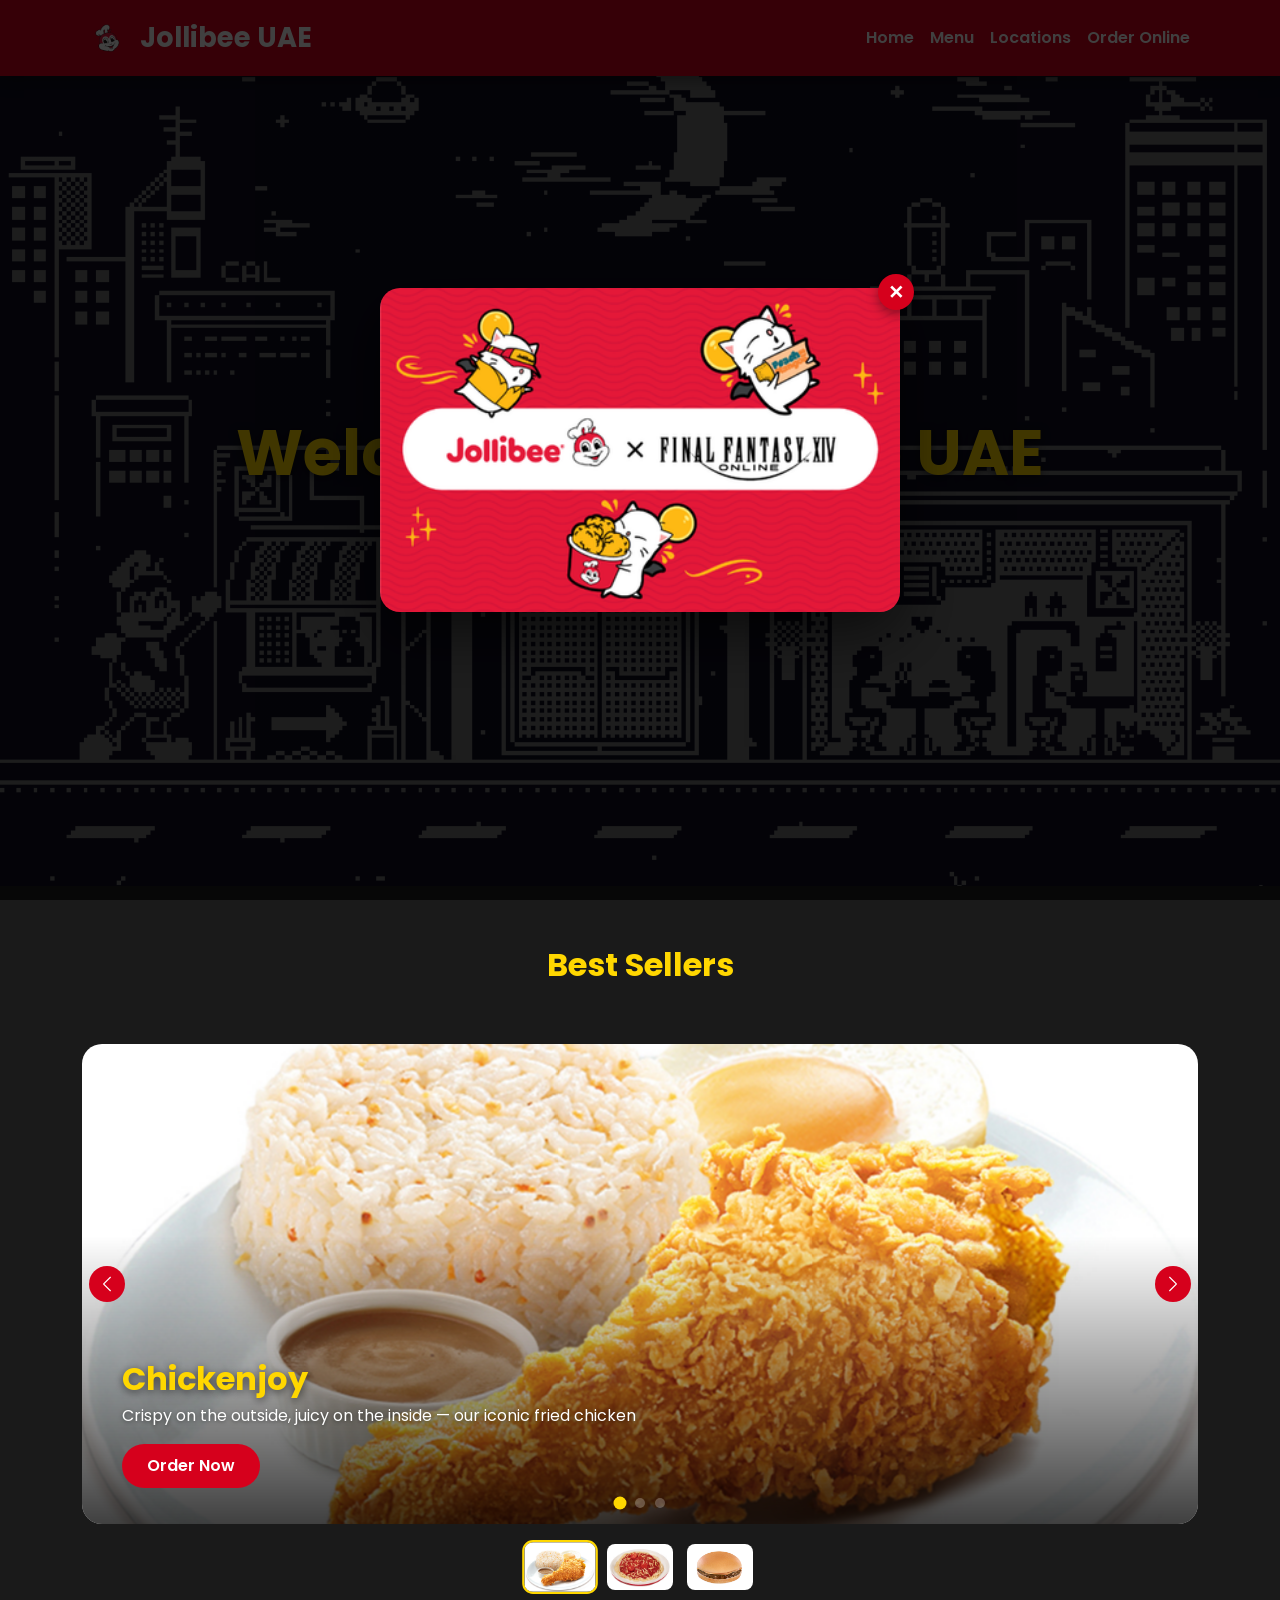
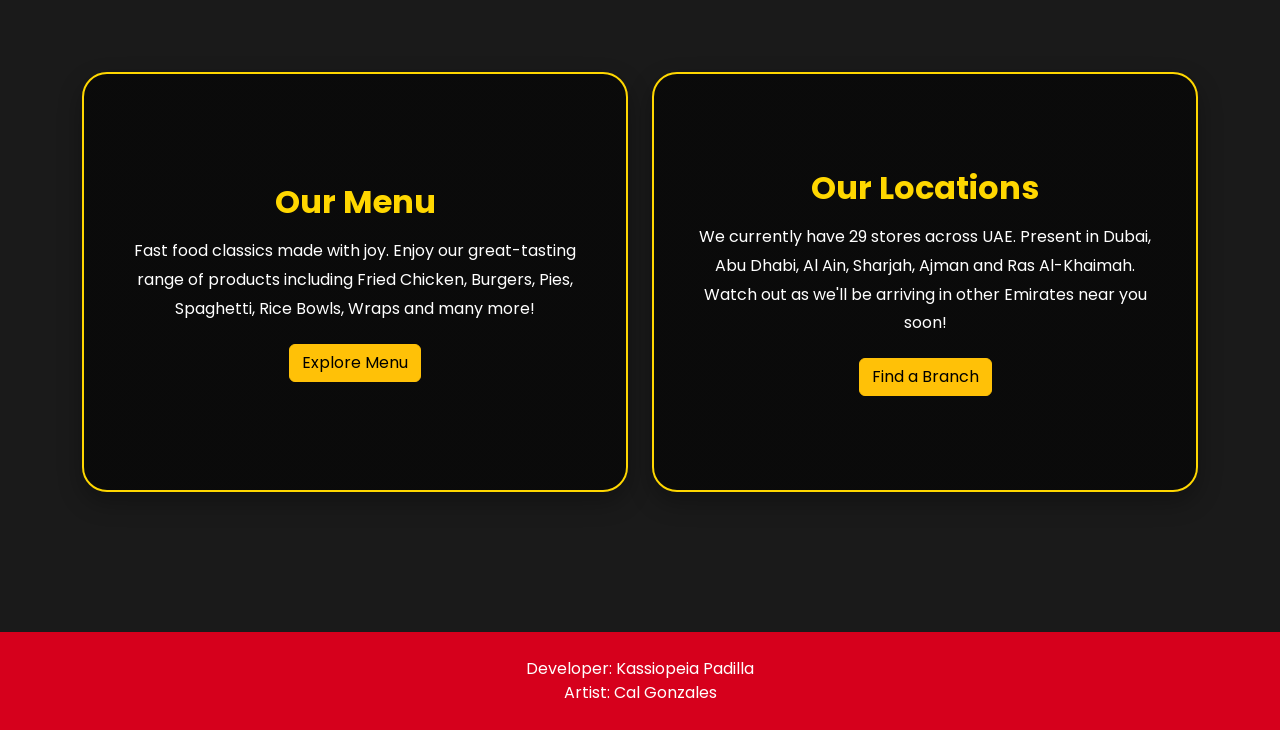
==== index.html @ d3505de2 "Add files via upload" ====
<!DOCTYPE html>
<html lang="en">

<head>
    <meta charset="UTF-8">
    <meta name="viewport" content="width=device-width, initial-scale=1.0">
    <title>Jollibee UAE</title>

    <link href="https://cdn.jsdelivr.net/npm/bootstrap@5.3.3/dist/css/bootstrap.min.css" rel="stylesheet">
    <link rel="stylesheet" href="style.css">
</head>

<body>

    <div id="lightboxOverlay">
        <div class="lightbox-inner">
            <button class="lightbox-close" onclick="closeLightbox()" aria-label="Close">✕</button>
            <img src="lightbox.png" alt="Jollibee Promo">
        </div>
    </div>

    <nav class="navbar navbar-expand-lg navbar-dark">
        <div class="container">

            <a class="navbar-brand d-flex align-items-center" href="index.html">
                <img src="jollibee-logo.png" alt="Jollibee Logo" width="55" height="55" class="me-2">
                <span>Jollibee UAE</span>
            </a>

            <button class="navbar-toggler" type="button" data-bs-toggle="collapse" data-bs-target="#navbarMenu">
                <span class="navbar-toggler-icon"></span>
            </button>

            <div class="collapse navbar-collapse" id="navbarMenu">
                <ul class="navbar-nav ms-auto">

                    <li class="nav-item">
                        <a class="nav-link active" href="index.html">Home</a>
                    </li>

                    <li class="nav-item">
                        <a class="nav-link" href="menu.html">Menu</a>
                    </li>

                    <li class="nav-item">
                        <a class="nav-link" href="branches.html">Locations</a>
                    </li>

                    <li class="nav-item">
                        <a class="nav-link" href="order.html">Order Online</a>
                    </li>

                </ul>
            </div>

        </div>
    </nav>

    <section class="hero">
        <div>
            <h1>Welcome to Jollibee UAE</h1>
            <a href="menu.html" class="btn hero-btn">View Menu</a>
        </div>
    </section>

    <div class="container">

        <h2 class="section-title">Best Sellers</h2>

        <div id="bestSellersCarousel" class="carousel slide" data-bs-ride="carousel" data-bs-interval="4000">

            <!-- indicators -->
            <div class="carousel-indicators">
                <button type="button" data-bs-target="#bestSellersCarousel" data-bs-slide-to="0"
                    class="active"></button>
                <button type="button" data-bs-target="#bestSellersCarousel" data-bs-slide-to="1"></button>
                <button type="button" data-bs-target="#bestSellersCarousel" data-bs-slide-to="2"></button>
            </div>

            <div class="carousel-inner">

                <div class="carousel-item active">
                    <div class="bs-slide">
                        <img src="chickenjoy.jpg" alt="Chickenjoy">
                        <div class="bs-caption">
                            <h3>Chickenjoy</h3>
                            <p>Crispy on the outside, juicy on the inside — our iconic fried chicken</p>
                            <a href="order.html" class="btn btn-jollibee">Order Now</a>
                        </div>
                    </div>
                </div>

                <div class="carousel-item">
                    <div class="bs-slide">
                        <img src="jolly spaghetti.png" alt="Jolly Spaghetti">
                        <div class="bs-caption">
                            <h3>Jolly Spaghetti</h3>
                            <p>Sweet Filipino-style spaghetti loaded with cheese and hotdog slices</p>
                            <a href="order.html" class="btn btn-jollibee">Order Now</a>
                        </div>
                    </div>
                </div>

                <div class="carousel-item">
                    <div class="bs-slide">
                        <img src="yum burger.jpg" alt="Yumburger">
                        <div class="bs-caption">
                            <h3>Yumburger</h3>
                            <p>Classic Jollibee burger — simple, satisfying, and always a favorite</p>
                            <a href="order.html" class="btn btn-jollibee">Order Now</a>
                        </div>
                    </div>
                </div>

            </div>

            <button class="carousel-control-prev" type="button" data-bs-target="#bestSellersCarousel"
                data-bs-slide="prev">
                <span class="carousel-control-prev-icon"></span>
            </button>

            <button class="carousel-control-next" type="button" data-bs-target="#bestSellersCarousel"
                data-bs-slide="next">
                <span class="carousel-control-next-icon"></span>
            </button>

        </div>

        <div class="bs-thumbs">

            <div class="bs-thumb active" data-index="0" onclick="goToSlide(0)">
                <img src="chickenjoy.jpg" alt="Chickenjoy">
            </div>

            <div class="bs-thumb" data-index="1" onclick="goToSlide(1)">
                <img src="jolly spaghetti.png" alt="Jolly Spaghetti">
            </div>

            <div class="bs-thumb" data-index="2" onclick="goToSlide(2)">
                <img src="yum burger.jpg" alt="Yumburger">
            </div>

        </div>

    </div>

    <section class="info-section">
        <div class="container">
            <div class="row g-4">

                <div class="col-lg-6">
                    <div class="feature-card menu-feature">
                        <div class="feature-overlay">
                            <h2>Our Menu</h2>
                            <p>
                                Fast food classics made with joy.
                                Enjoy our great-tasting range of products
                                including Fried Chicken, Burgers, Pies,
                                Spaghetti, Rice Bowls, Wraps and many more!
                            </p>
                            <a href="menu.html" class="btn btn-warning">Explore Menu</a>
                        </div>
                    </div>
                </div>

                <div class="col-lg-6">
                    <div class="feature-card location-feature">
                        <div class="feature-overlay">
                            <h2>Our Locations</h2>
                            <p>
                                We currently have 29 stores across UAE.
                                Present in Dubai, Abu Dhabi, Al Ain,
                                Sharjah, Ajman and Ras Al-Khaimah.
                                Watch out as we'll be arriving in
                                other Emirates near you soon!
                            </p>
                            <a href="branches.html" class="btn btn-warning">Find a Branch</a>
                        </div>
                    </div>
                </div>

            </div>
        </div>
    </section>

    <footer>
        <p>Developer: Kassiopeia Padilla</p>
        <p>Artist: Cal Gonzales</p>
    </footer>

    <script src="https://cdn.jsdelivr.net/npm/bootstrap@5.3.3/dist/js/bootstrap.bundle.min.js"></script>

    <script>
        (function () {
            if (!sessionStorage.getItem('jollibee_lightbox_shown')) {
                const overlay = document.getElementById('lightboxOverlay');
                overlay.classList.add('show');
                sessionStorage.setItem('jollibee_lightbox_shown', '1');
            }
        })();

        function closeLightbox() {
            const overlay = document.getElementById('lightboxOverlay');
            overlay.style.animation = 'fadeIn .3s ease reverse forwards';
            setTimeout(() => overlay.classList.remove('show'), 280);
        }

        document.getElementById('lightboxOverlay').addEventListener('click', function (e) {
            if (e.target === this) closeLightbox();
        });

        const carousel = document.getElementById('bestSellersCarousel');
        const thumbs = document.querySelectorAll('.bs-thumb');

        function goToSlide(index) {
            bootstrap.Carousel.getOrCreateInstance(carousel).to(index);
        }

        carousel.addEventListener('slid.bs.carousel', function (e) {
            thumbs.forEach(t => t.classList.remove('active'));
            document.querySelector(`.bs-thumb[data-index="${e.to}"]`).classList.add('active');
        });
    </script>
</body>

</html>
---- style.css ----
@import url('https://fonts.googleapis.com/css2?family=Poppins:wght@300;400;600;700&display=swap');

* {
    margin: 0;
    padding: 0;
    box-sizing: border-box;
    font-family: 'Poppins', sans-serif;
}

body {
    background: #1a1a1a;
    color: white;
}

a {
    text-decoration: none;
}

.navbar {
    background: #d6001c;
    box-shadow: 0 4px 15px rgba(0, 0, 0, .4);
}

.navbar-brand {
    font-size: 1.7rem;
    font-weight: 700;
    color: white !important;
}

.navbar-brand img {
    width: 50px;
    height: 50px;
    object-fit: contain;
}

.nav-link {
    color: white !important;
    font-weight: 600;
}

.nav-link:hover {
    color: #ffd700 !important;
}

.hero {
    height: 90vh;
    background:
        linear-gradient(rgba(0, 0, 0, .55),
            rgba(0, 0, 0, .55)),
        url("pixelbg.png");
    background-size: cover;
    background-position: center;
    display: flex;
    justify-content: center;
    align-items: center;
    text-align: center;
}

.hero h1 {
    color: #ffd700;
    font-size: 4rem;
    font-weight: 700;
    text-shadow: 0 2px 8px rgba(0, 0, 0, .6);
}

.hero-btn {
    display: inline-block;
    padding: 12px 30px;
    border: none;
    background: #ffd700;
    color: black;
    border-radius: 50px;
    font-weight: 700;
    transition: .3s;
}

.hero-btn:hover {
    background: #ffd700;
    color: white;
    transform: translateY(-5px);
}

.section-title {
    text-align: center;
    margin: 60px 0;
    color: #ffd700;
    font-weight: 700;
}

.food-card {
    background: #2a2a2a;
    color: white;
    height: 100%;
    border: none;
    border-radius: 20px;
    overflow: hidden;
    transition: .3s;
    box-shadow: 0 5px 15px rgba(0, 0, 0, .4);
}

.food-card:hover {
    transform: translateY(-8px);
    box-shadow: 0 10px 25px rgba(0, 0, 0, .4);
}

.food-card img {
    width: 100%;
    height: 220px;
    object-fit: cover;
    object-position: center;
}

.food-card .card-body {
    display: flex;
    flex-direction: column;
    justify-content: space-between;
}

.btn-jollibee {
    background: #d6001c;
    color: white;
    border: none;
    border-radius: 30px;
    padding: 10px 25px;
    font-weight: 600;
}

.btn-jollibee:hover {
    background: #ffd700;
    color: black;
}

.info-section {
    padding: 80px 0;
}

.info-card {
    min-height: 420px;
    border-radius: 25px;
    overflow: hidden;
    display: flex;
    align-items: center;
    justify-content: center;
    text-align: center;
    border: 2px solid #ffd700;
    box-shadow: 0 10px 25px rgba(0, 0, 0, .3);
    transition: .3s;
}

.info-card:hover {
    transform: translateY(-8px);
}

.menu-info {
    background:
        linear-gradient(rgba(0, 0, 0, .6),
            rgba(0, 0, 0, .6)),
        url("images/menu-bg.jpg");
    background-size: cover;
    background-position: center;
}

.location-info {
    background:
        linear-gradient(rgba(0, 0, 0, .6),
            rgba(0, 0, 0, .6)),
        url("images/location-bg.jpg");
    background-size: cover;
    background-position: center;
}

.info-content {
    padding: 40px;
}

.info-content h2 {
    color: #ffd700;
    font-weight: 700;
    margin-bottom: 20px;
}

.info-content p {
    color: white;
    line-height: 1.8;
}

.info-btn {
    background: #ffd700;
    color: black;
    border: none;
    border-radius: 30px;
    padding: 12px 30px;
    font-weight: 700;
    margin-top: 20px;
}

.info-btn:hover {
    background: #ffd700;
    color: white;
}

.menu-banner {
    background:
        linear-gradient(rgba(214, 0, 28, .85),
            rgba(214, 0, 28, .85)),
        url("images/menu-banner.jpg");
    background-size: cover;
    background-position: center;
    color: white;
    text-align: center;
    padding: 80px 20px;
}

.menu-banner h1 {
    font-size: 3rem;
    font-weight: 700;
}

.menu-category {
    color: #ffd700;
    margin-top: 50px;
    margin-bottom: 25px;
    font-weight: 700;
    border-left: 6px solid #ffd700;
    padding-left: 15px;
}

.menu-card {
    background: #2a2a2a;
    color: white;
    border: none;
    border-radius: 20px;
    overflow: hidden;
    box-shadow: 0 5px 15px rgba(0, 0, 0, .4);
    transition: .3s;
    max-width: 320px;
    margin: auto;
    height: 100%;
}

.menu-card:hover {
    transform: translateY(-8px);
}

.menu-card img {
    width: 100%;
    height: 280px;
    object-fit: cover;
    object-position: center;
}

.menu-card .card-body {
    min-height: 170px;
    display: flex;
    flex-direction: column;
    justify-content: space-between;
    text-align: center;
}

.menu-card h5 {
    color: #ffd700;
    font-weight: 700;
}

.table {
    background: white;
    box-shadow: 0 5px 20px rgba(0, 0, 0, .2);
    border-radius: 15px;
    overflow: hidden;
}

.form-container {
    background: #2a2a2a;
    padding: 40px;
    border-radius: 20px;
    box-shadow: 0 5px 20px rgba(0, 0, 0, .3);
}

.form-control,
.form-select {
    border-radius: 10px;
}

.gallery img {
    width: 100%;
    border-radius: 15px;
    transition: .4s;
}

.gallery img:hover {
    transform: scale(1.05);
}

.list-group-item {
    background: #2a2a2a;
    color: white;
    border-bottom: 1px solid #444;
}

.list-group-item h5 {
    color: #ffd700;
    font-weight: 600;
}

.branch-map {
    border-radius: 20px;
    overflow: hidden;
    box-shadow: 0 5px 20px rgba(0, 0, 0, .3);
}

footer {
    background: #d6001c;
    color: white;
    padding: 25px;
    text-align: center;
    margin-top: 60px;
}

footer p {
    margin: 0;
}

.shadow-custom {
    box-shadow: 0 5px 15px rgba(0, 0, 0, .3);
}

.rounded-custom {
    border-radius: 25px;
}

.accordion-item {
    background: transparent;
    border: none !important;
    margin-bottom: 15px;
    border-radius: 15px !important;
    overflow: hidden;
    box-shadow: 0 4px 12px rgba(0, 0, 0, .25);
}

.accordion-button {
    background: #d6001c;
    color: white;
    font-weight: 600;
    border: none !important;
    box-shadow: none !important;
}

.accordion-button:not(.collapsed) {
    background: #d6001c;
    color: black;
    box-shadow: none !important;
}

.accordion-button:focus {
    box-shadow: none !important;
    border: none !important;
}

.accordion-collapse {
    border: none !important;
}

.accordion-body {
    background: #2d2d2d;
    color: white;
    padding: 20px;
    margin: 0;
    border: none !important;
    box-shadow: none !important;
}

.accordion-body p {
    margin-bottom: 10px;
}

.accordion-body strong {
    color: #ffd700;
}

.accordion-body a {
    color: #f4f4f4;
    text-decoration: none;
    font-weight: 600;
}

.accordion-body a:hover {
    color: white;
}

.accordion-button::after {
    filter: brightness(0) invert(1);
}

.accordion-item,
.accordion-header,
.accordion-button,
.accordion-collapse,
.accordion-body {
    border: none !important;
}

.list-group-item {
    background: #2d2d2d !important;
    color: white !important;
}

.list-group {
    --bs-list-group-bg: #2d2d2d;
    --bs-list-group-border-color: transparent;
}

.order-banner {
    background:
        linear-gradient(rgba(214, 0, 28, .88), rgba(214, 0, 28, .88)),
        url("images/menu-banner.jpg");
    background-size: cover;
    background-position: center;
    color: white;
    text-align: center;
    padding: 80px 20px;
}

.order-banner h1 {
    font-size: 3rem;
    font-weight: 700;
}

.order-banner p {
    font-size: 1.1rem;
    opacity: .9;
}

.step-badge {
    display: inline-flex;
    align-items: center;
    justify-content: center;
    width: 36px;
    height: 36px;
    border-radius: 50%;
    background: #d6001c;
    color: white;
    font-weight: 700;
    font-size: .95rem;
    flex-shrink: 0;
}

.step-title {
    color: #ffd700;
    font-weight: 700;
    font-size: 1.15rem;
}

.order-card {
    background: #2a2a2a;
    border-radius: 20px;
    padding: 40px;
    box-shadow: 0 8px 30px rgba(0, 0, 0, .4);
}

.order-card label {
    color: #ffd700;
    font-weight: 600;
    margin-bottom: 6px;
}

.order-card .form-control,
.order-card .form-select {
    background: #1a1a1a;
    border: 1px solid #444;
    color: white;
    border-radius: 10px;
    padding: 10px 14px;
}

.order-card .form-control:focus,
.order-card .form-select:focus {
    background: #1a1a1a;
    border-color: #ffd700;
    color: white;
    box-shadow: 0 0 0 3px rgba(255, 215, 0, .2);
}

.order-card .form-select option {
    background: #1a1a1a;
    color: white;
}

.qty-wrapper {
    display: flex;
    align-items: center;
    gap: 10px;
}

.qty-btn {
    width: 36px;
    height: 36px;
    border-radius: 50%;
    border: none;
    background: #d6001c;
    color: white;
    font-size: 1.2rem;
    font-weight: 700;
    line-height: 1;
    cursor: pointer;
    transition: .2s;
}

.qty-btn:hover {
    background: #ffd700;
    color: black;
}

.qty-display {
    min-width: 36px;
    text-align: center;
    font-weight: 700;
    font-size: 1.1rem;
    color: white;
}

.order-type-btn {
    flex: 1;
    padding: 12px;
    border: 2px solid #444;
    background: transparent;
    color: white;
    font-weight: 600;
    border-radius: 12px;
    transition: .2s;
    cursor: pointer;
}

.order-type-btn.active,
.order-type-btn:hover {
    border-color: #ffd700;
    background: rgba(255, 215, 0, .1);
    color: #ffd700;
}

.section-divider {
    border: none;
    border-top: 1px solid #444;
    margin: 30px 0;
}

.btn-order-submit {
    background: #d6001c;
    color: white;
    border: none;
    border-radius: 50px;
    padding: 14px 40px;
    font-size: 1.1rem;
    font-weight: 700;
    width: 100%;
    transition: .3s;
}

.btn-order-submit:hover {
    background: #ffd700;
    color: black;
    transform: translateY(-3px);
    box-shadow: 0 6px 20px rgba(255, 215, 0, .3);
}

.modal-content {
    background: #2a2a2a;
    color: white;
    border-radius: 20px;
    border: none;
}

.modal-header {
    border-bottom: 1px solid #444;
}

.modal-footer {
    border-top: 1px solid #444;
}

.modal-title {
    color: #ffd700;
    font-weight: 700;
}

.confirm-icon {
    font-size: 4rem;
    display: block;
    text-align: center;
    margin-bottom: 10px;
}

.order-summary-box {
    background: #1a1a1a;
    border-radius: 12px;
    padding: 16px 20px;
    font-size: .95rem;
    line-height: 1.9;
}

.order-summary-box span {
    color: #ffd700;
    font-weight: 600;
}

.info-strip {
    background: #2a2a2a;
    border-left: 4px solid #ffd700;
    border-radius: 0 12px 12px 0;
    padding: 16px 20px;
    margin-bottom: 16px;
    font-size: .9rem;
    color: #ccc;
}

.info-strip strong {
    color: white;
}

/* ── Lightbox ── */
#lightboxOverlay {
    display: none;
    position: fixed;
    inset: 0;
    background: rgba(0, 0, 0, .75);
    z-index: 9999;
    justify-content: center;
    align-items: center;
    animation: fadeIn .4s ease;
}

#lightboxOverlay.show {
    display: flex;
}

@keyframes fadeIn {
    from { opacity: 0; }
    to   { opacity: 1; }
}

.lightbox-inner {
    position: relative;
    max-width: 520px;
    width: 90%;
    animation: popIn .4s cubic-bezier(.175, .885, .32, 1.275);
}

@keyframes popIn {
    from { transform: scale(.85); opacity: 0; }
    to   { transform: scale(1);  opacity: 1; }
}

.lightbox-inner img {
    width: 100%;
    border-radius: 20px;
    display: block;
    box-shadow: 0 20px 60px rgba(0, 0, 0, .6);
}

.lightbox-close {
    position: absolute;
    top: -14px;
    right: -14px;
    width: 36px;
    height: 36px;
    border-radius: 50%;
    background: #d6001c;
    color: white;
    border: none;
    font-size: 1.2rem;
    font-weight: 700;
    line-height: 1;
    cursor: pointer;
    display: flex;
    align-items: center;
    justify-content: center;
    box-shadow: 0 4px 12px rgba(0, 0, 0, .4);
    transition: .2s;
}

.lightbox-close:hover {
    background: #ffd700;
    color: black;
    transform: scale(1.15);
}

/* ── Best Sellers Carousel ── */
#bestSellersCarousel .carousel-inner {
    border-radius: 20px;
    overflow: hidden;
}

#bestSellersCarousel .carousel-item {
    transition: transform .7s ease-in-out;
}

.bs-slide {
    position: relative;
    height: 480px;
    overflow: hidden;
}

.bs-slide img {
    width: 100%;
    height: 100%;
    object-fit: cover;
    object-position: center;
    animation: none;
}

#bestSellersCarousel .carousel-item.active .bs-slide img {
    animation: kenBurns 8s ease-in-out forwards;
}

@keyframes kenBurns {
    from { transform: scale(1);    }
    to   { transform: scale(1.06); }
}

.bs-caption {
    position: absolute;
    inset: 0;
    background: linear-gradient(to top, rgba(0, 0, 0, .75) 0%, transparent 60%);
    display: flex;
    flex-direction: column;
    justify-content: flex-end;
    padding: 36px 40px;
}

.bs-caption h3 {
    color: #ffd700;
    font-size: 2rem;
    font-weight: 700;
    margin-bottom: 6px;
    text-shadow: 0 2px 8px rgba(0, 0, 0, .6);
}

.bs-caption p {
    color: white;
    font-size: 1rem;
    margin-bottom: 16px;
    text-shadow: 0 1px 4px rgba(0, 0, 0, .5);
}

.bs-caption .btn-jollibee {
    align-self: flex-start;
}

#bestSellersCarousel .carousel-indicators [data-bs-target] {
    width: 10px;
    height: 10px;
    border-radius: 50%;
    background: rgba(255, 255, 255, .5);
    border: none;
    margin: 0 5px;
    transition: .3s;
}

#bestSellersCarousel .carousel-indicators .active {
    background: #ffd700;
    transform: scale(1.3);
}

#bestSellersCarousel .carousel-control-prev,
#bestSellersCarousel .carousel-control-next {
    width: 50px;
    opacity: 1;
}

#bestSellersCarousel .carousel-control-prev-icon,
#bestSellersCarousel .carousel-control-next-icon {
    background-color: #d6001c;
    border-radius: 50%;
    padding: 18px;
    background-size: 50%;
}

.bs-thumbs {
    display: flex;
    gap: 10px;
    justify-content: center;
    margin-top: 18px;
}

.bs-thumb {
    width: 70px;
    height: 50px;
    border-radius: 10px;
    overflow: hidden;
    border: 2px solid transparent;
    cursor: pointer;
    transition: .25s;
    flex-shrink: 0;
}

.bs-thumb img {
    width: 100%;
    height: 100%;
    object-fit: cover;
}

.bs-thumb.active,
.bs-thumb:hover {
    border-color: #ffd700;
    transform: scale(1.08);
}

.feature-card {
    min-height: 420px;
    border-radius: 25px;
    overflow: hidden;
    position: relative;
    display: flex;
    align-items: center;
    justify-content: center;
    text-align: center;
    border: 2px solid #ffd700;
    box-shadow: 0 10px 25px rgba(0, 0, 0, .3);
    transition: .3s;
}

.feature-card:hover {
    transform: translateY(-8px);
}

.menu-feature {
    background:
        linear-gradient(rgba(0, 0, 0, .6),
            rgba(0, 0, 0, .6)),
        url("images/menu-bg.jpg");
    background-size: cover;
    background-position: center;
}

.location-feature {
    background:
        linear-gradient(rgba(0, 0, 0, .6),
            rgba(0, 0, 0, .6)),
        url("images/location-bg.jpg");
    background-size: cover;
    background-position: center;
}

.feature-overlay {
    padding: 40px;
    color: white;
}

.feature-overlay h2 {
    color: #ffd700;
    font-weight: 700;
    margin-bottom: 16px;
}

.feature-overlay p {
    line-height: 1.8;
    margin-bottom: 20px;
}

.animated-image {
    max-width: 220px;
    margin-bottom: 40px;
}
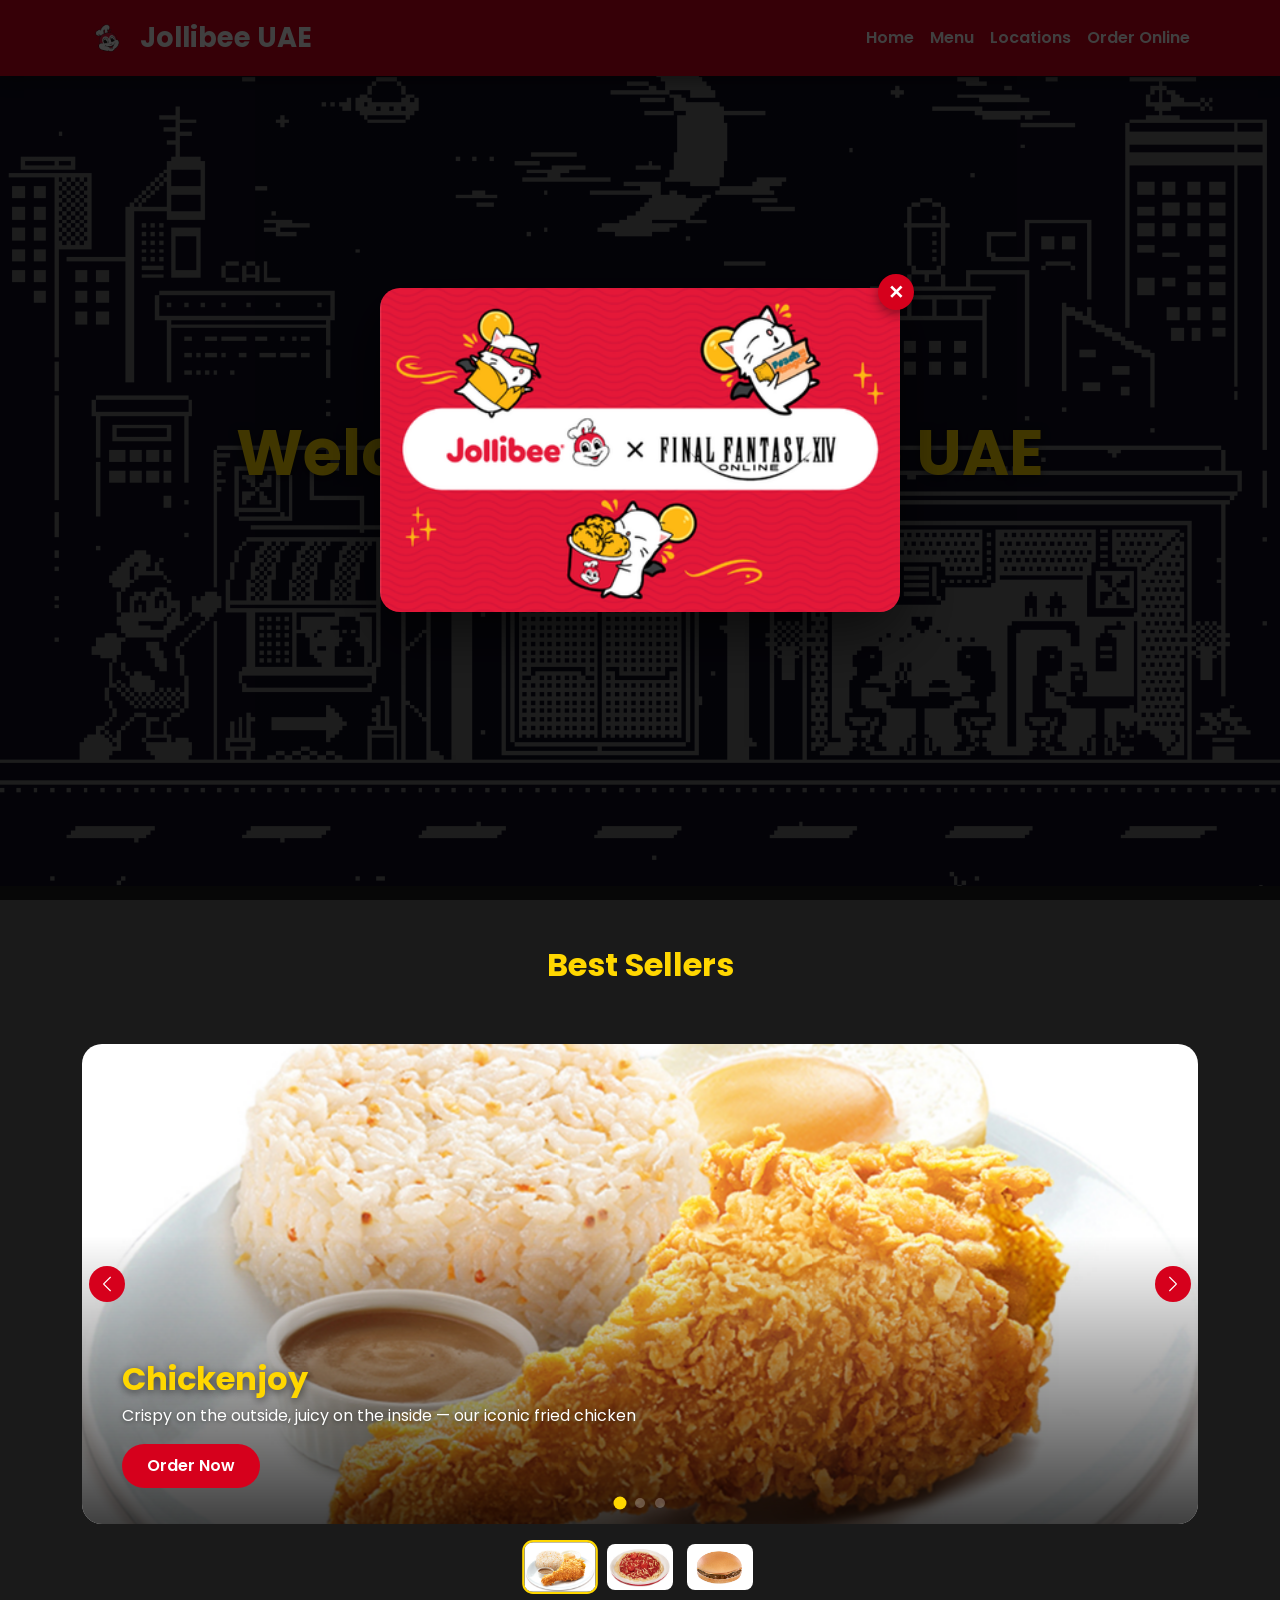
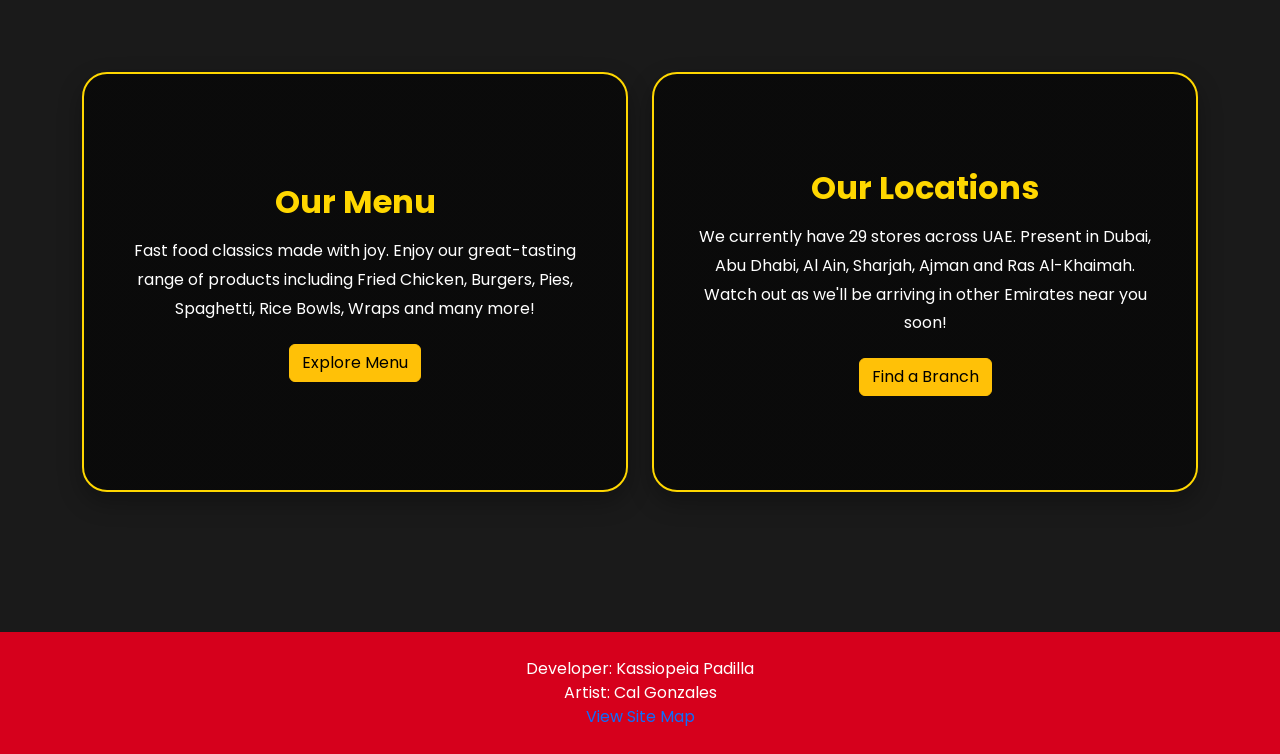
==== commit 661d986d: "Add files via upload" ====
--- a/index.html
+++ b/index.html
@@ -184,9 +184,42 @@
     </section>
 
     <footer>
-        <p>Developer: Kassiopeia Padilla</p>
+        <p>Developer: Kassiopeia Padilla </p>
         <p>Artist: Cal Gonzales</p>
+    
+        <a href="#" data-bs-toggle="modal" data-bs-target="#siteMapModal">
+            View Site Map
+        </a>
     </footer>
+
+<div class="modal fade" id="siteMapModal" tabindex="-1" aria-hidden="true">
+
+    <div class="modal-dialog modal-dialog-centered modal-lg">
+
+        <div class="modal-content">
+
+            <div class="modal-header">
+
+                <h5 class="modal-title">
+                    Website Site Map
+                </h5>
+
+                <button type="button" class="btn-close" data-bs-dismiss="modal">
+                </button>
+
+            </div>
+
+            <div class="modal-body text-center">
+
+                <img src="sitemap.png" alt="Site Map" class="img-fluid rounded">
+
+            </div>
+
+        </div>
+
+    </div>
+
+</div>
 
     <script src="https://cdn.jsdelivr.net/npm/bootstrap@5.3.3/dist/js/bootstrap.bundle.min.js"></script>
 
--- a/style.css
+++ b/style.css
@@ -859,4 +859,29 @@
 .animated-image {
     max-width: 220px;
     margin-bottom: 40px;
+}
+
+.modal-content{
+    background:#2d2d2d;
+    color:white;
+    border:2px solid #d6001c;
+}
+
+.modal-header{
+    background:#d6001c;
+    color:white;
+    border-bottom:none;
+}
+
+.modal-title{
+    color:#ffd700;
+}
+
+.btn-close{
+    filter:brightness(0) invert(1);
+}
+
+.modal-body img{
+    max-height:80vh;
+    object-fit:contain;
 }
